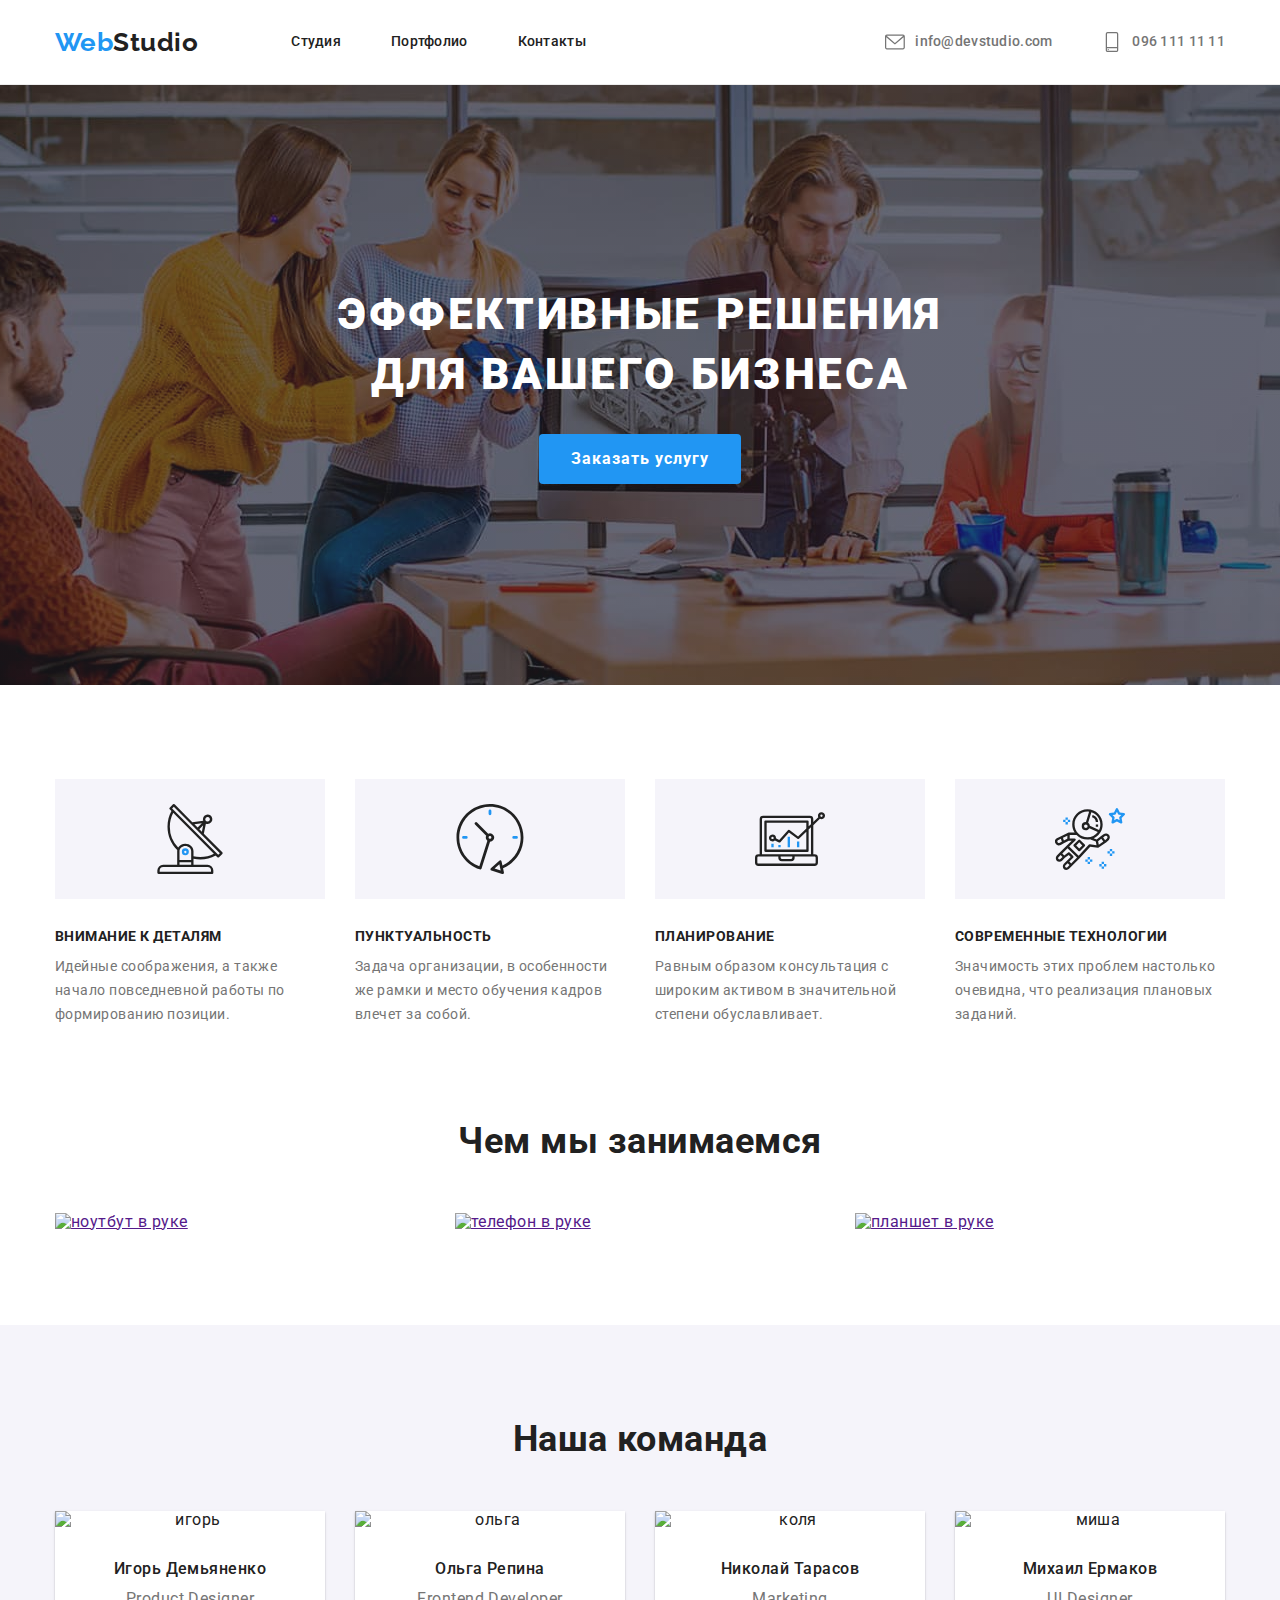
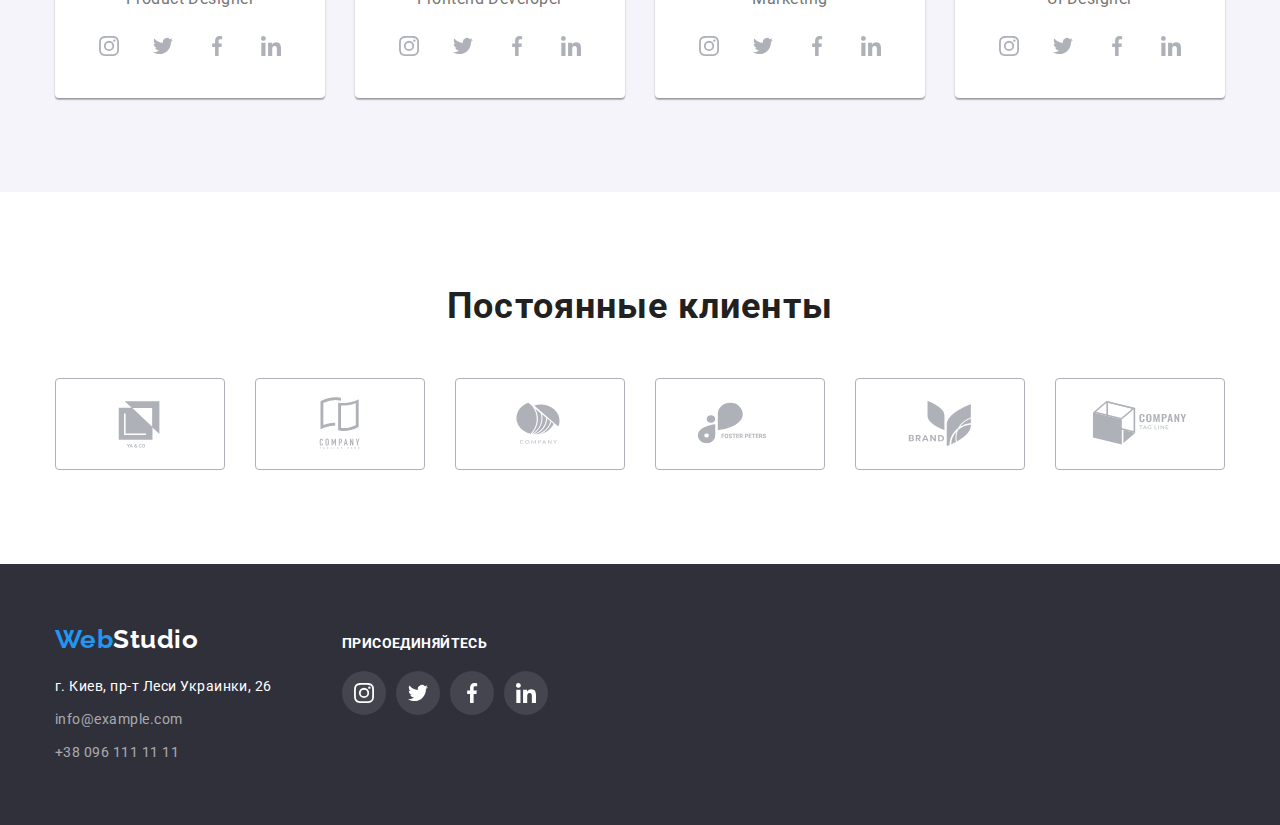
==== index.html @ 80fe4517 "goit-markup-hw-04" ====
<!DOCTYPE html>
<html lang="ru">
    <head>
        <meta charset="UTF-8" />
        <meta name="viewport" content="width=device-width, initial-scale=1.0" />
        <title>Document</title>
        <link rel="preconnect" href="https://fonts.googleapis.com">
        <link rel="preconnect" href="https://fonts.gstatic.com" crossorigin>
        <link
            href="https://fonts.googleapis.com/css2?family=Raleway:wght@700&family=Roboto:wght@400;500;700;900&display=swap"
            rel="stylesheet">
        <link rel="stylesheet"
            href="https://cdnjs.cloudflare.com/ajax/libs/modern-normalize/1.1.0/modern-normalize.min.css">
        <link rel="stylesheet" href="./css/styles.css">
    </head>
    <body>
        <!-- Шапка сайта -->
        <header class="page-header">
            <div class="container header-nav">
                <a href="./index.html" lang="en" class="header-logo">Web<span class="black">Studio</span></a>
                <ul class="site-nav list">
                    <li class="item"><a href="./index.html" class="link">Студия</a></li>
                    <li class="item"><a href="./portfolio.html" class="link">Портфолио</a></li>
                    <li class="item"><a href="" class="link">Контакты</a></li>
                </ul>
                <nav class="contact">
                    <ul class="contact list">
                        <li class="item">
                            <a href="mailto:info@devstudio.com" lang="en" class="link">
                                <div class="envelope">
                                    <svg class="envelope icon-envelope">
                                        <use href="./image/icons.svg#icon-envelope">
                                        </use>
                                    </svg>
                                    info@devstudio.com
                                </div>
                            </a>
                        </li>
                        <li class="item">
                            <a href="tel:+380961111111" class="link">
                                <div class="smartphone">
                                    <svg class="icon-smartphone">
                                        <use href="./image/icons.svg#icon-smartphone">
                                        </use>
                                    </svg>
                                    096 111 11 11
                                </div>
                            </a>
                        </li>
                    </ul>
                </nav>
            </div>
        </header>
        <main>
            <!-- Герой -->
            <section class="hero">
                <div class="container">
                    <h1 class="hero-title">Эффективные решения <br> для вашего бизнеса</h1>
                    <button type="button" class="button hero-button">Заказать услугу</button>
                </div>
            </section>
            <!--преимущества-->
            <section class="section benefits">
                <div class="container">
                    <h2 class="visually-hidden">Преимущества</h2>
                    <ul class="list benefits-list">
                        <li class="item">
                            <div class="benefits-icon">
                                <svg class="advertising">
                                    <use href="./image/icons.svg#icon-advertising-antenna">
                                    </use>
                                </svg>
                            </div>
                            <h3 class="title">Внимание к деталям</h3>
                            <p class="text">Идейные соображения, а также начало повседневной работы
                                по формированию позиции.</p>
                        </li>
                        <li class="item">
                            <div class="benefits-icon">
                                <svg class="advertising">
                                    <use href="./image/icons.svg#icon-advertising-clock">
                                    </use>
                                </svg>
                            </div>
                            <h3 class="title">Пунктуальность</h3>
                            <p class="text">Задача организации,
                                в особенности же рамки и место обучения кадров влечет за собой.</p>
                        </li>
                        <li class="item">
                            <div class="benefits-icon">
                                <svg class="advertising">
                                    <use href="./image/icons.svg#icon-advertising-diagram">
                                    </use>
                                </svg>
                            </div>
                            <h3 class="title">Планирование</h3>
                            <p class="text">Равным образом консультация
                                с широким активом в значительной степени обуславливает.</p>
                        </li>
                        <li class="item">
                            <div class="benefits-icon">
                                <svg class="advertising">
                                    <use href="./image/icons.svg#icon-advertising-astronaut">
                                    </use>
                                </svg>
                            </div>
                            <h3 class="title">Современные технологии</h3>
                            <p class="text">Значимость этих проблем
                                настолько очевидна, что реализация плановых заданий.</p>
                        </li>
                    </ul>
                </div>
            </section>
            <!--чем мы занимаемся-->
            <section class="section specialization">
                <div class="container">
                    <h2 class="specialization-title">Чем мы занимаемся</h2>
                    <ul class="list specialization-list">
                        <li class="item">
                            <a href="" class="link">
                                <img src="./image/Main/keyboard.jpg" alt="ноутбут в руке" width="370">
                            </a>
                        </li>
                        <li class="item">
                            <a href="" class="link">
                                <img src="./image/Main/phone.jpg" alt="телефон в руке" width="370">
                            </a>
                        </li>
                        <li class="item">
                            <a href="" class="link">
                                <img src="./image/Main/tab.jpg" alt="планшет в руке" width="370">
                            </a>
                        </li>
                    </ul>
                </div>
            </section>
            <!--Наша команда-->
            <section class="section team">
                <div class="container">
                    <h2 class="team-title">Наша команда</h2>
                    <ul class="list team-list">
                        <li class="item">
                            <img src="./image/Main/igor.jpg" alt="игорь" width="270">
                            <div class="team-border">
                                <h3>Игорь Демьяненко</h3>
                                <p lang="en">Product Designer</p>
                            <ul class="list team-social">
                                <li class="item">
                                    <a href="" class="link">
                                        <svg class="team-icon">
                                            <use href="./image/icons.svg#icon-instagram">
                                            </use>
                                        </svg>
                                    </a>
                                </li>
                                <li class="item">
                                    <a href="" class="link">
                                        <svg class="team-icon">
                                            <use href="./image/icons.svg#icon-twitter">
                                            </use>
                                        </svg>
                                    </a>
                                </li>
                                <li class="item">
                                    <a href="" class="link">
                                        <svg class="team-icon">
                                            <use href="./image/icons.svg#icon-facebook">
                                            </use>
                                        </svg>
                                    </a>
                                </li>
                                <li class="item">
                                    <a href="" class="link">
                                        <svg class="team-icon">
                                            <use href="./image/icons.svg#icon-linkedin">
                                            </use>
                                        </svg>
                                    </a>
                                </li>
                            </ul>
                            </div>
                        </li>
                        <li class="item">
                            <img src="./image/Main/olga.jpg" alt="ольга" width="270">
                            <div class="team-border">
                                <h3>Ольга Репина</h3>
                                <p lang="en">Frontend Developer</p>
                            
                            <ul class="list team-social">
                                <li class="item">
                                    <a href="" class="link">
                                        <svg class="team-icon">
                                            <use href="./image/icons.svg#icon-instagram">
                                            </use>
                                        </svg>
                                    </a>
                                </li>
                                <li class="item">
                                    <a href="" class="link">
                                        <svg class="team-icon">
                                            <use href="./image/icons.svg#icon-twitter">
                                            </use>
                                        </svg>
                                    </a>
                                </li>
                                <li class="item">
                                    <a href="" class="link">
                                        <svg class="team-icon">
                                            <use href="./image/icons.svg#icon-facebook">
                                            </use>
                                        </svg>
                                    </a>
                                </li>
                                <li class="item">
                                    <a href="" class="link">
                                        <svg class="team-icon">
                                            <use href="./image/icons.svg#icon-linkedin">
                                            </use>
                                        </svg>
                                    </a>
                                </li>
                            </ul>
                            </div>
                        </li>
                        <li class="item">
                            <img src="./image/Main/nikolai.jpg" alt="коля" width="270">
                            <div class="team-border">
                                <h3>Николай Тарасов</h3>
                                <p lang="en">Marketing</p>
                            <ul class="list team-social">
                                <li class="item">
                                    <a href="" class="link">
                                        <svg class="team-icon">
                                            <use href="./image/icons.svg#icon-instagram">
                                            </use>
                                        </svg>
                                    </a>
                                </li>
                                <li class="item">
                                    <a href="" class="link">
                                        <svg class="team-icon">
                                            <use href="./image/icons.svg#icon-twitter">
                                            </use>
                                        </svg>
                                    </a>
                                </li>
                                <li class="item">
                                    <a href="" class="link">
                                        <svg class="team-icon">
                                            <use href="./image/icons.svg#icon-facebook">
                                            </use>
                                        </svg>
                                    </a>
                                </li>
                                <li class="item">
                                    <a href="" class="link">
                                        <svg class="team-icon">
                                            <use href="./image/icons.svg#icon-linkedin">
                                            </use>
                                        </svg>
                                    </a>
                                </li>
                            </ul>
                            </div>
                        </li>
                        <li class="item">
                            <img src="./image/Main/mikhail.jpg" alt="миша" width="270">
                            <div class="team-border">
                                <h3>Михаил Ермаков</h3>
                                <p lang="en">UI Designer</p>
                            <ul class="list team-social">
                                <li class="item">
                                    <a href="" class="link">
                                        <svg class="team-icon">
                                            <use href="./image/icons.svg#icon-instagram">
                                            </use>
                                        </svg>
                                    </a>
                                </li>
                                <li class="item">
                                    <a href="" class="link">
                                        <svg class="team-icon">
                                            <use href="./image/icons.svg#icon-twitter">
                                            </use>
                                        </svg>
                                    </a>
                                </li>
                                <li class="item">
                                    <a href="" class="link">
                                        <svg class="team-icon">
                                            <use href="./image/icons.svg#icon-facebook">
                                            </use>
                                        </svg>
                                    </a>
                                </li>
                                <li class="item">
                                    <a href="" class="link">
                                        <svg class="team-icon">
                                            <use href="./image/icons.svg#icon-linkedin">
                                            </use>
                                        </svg>
                                    </a>
                                </li>
                            </ul>
                            </div>
                        </li>
                    </ul>
                </div>
            </section>
            <!--Постоянные клиенты-->
            <section class="section customers">
                <div class="container">
                    <h2 class="customers-title">Постоянные клиенты</h2>
                    <ul class="list customers-list">
                        <li class="item">
                            <a href="" class="link">
                                <svg class="cliet-icon">
                                    <use href="./image/icons.svg#icon-client-1">
                                    </use>
                                </svg>
                            </a>
                        </li>
                        <li class="item">
                            <a href="" class="link">
                                <svg class="cliet-icon">
                                    <use href="./image/icons.svg#icon-client-2">
                                    </use>
                                </svg>
                            </a>
                        </li>
                        <li class="item">
                            <a href="" class="link">
                                <svg class="cliet-icon">
                                    <use href="./image/icons.svg#icon-client-3">
                                    </use>
                                </svg>
                            </a>
                        </li>
                        <li class="item">
                            <a href="" class="link">
                                <svg class="cliet-icon">
                                    <use href="./image/icons.svg#icon-client-6">
                                    </use>
                                </svg>
                            </a>
                        </li>
                        <li class="item">
                            <a href="" class="link">
                                <svg class="cliet-icon">
                                    <use href="./image/icons.svg#icon-client-4">
                                    </use>
                                </svg>
                            </a>
                        </li>
                        <li class="item">
                            <a href="" class="link">
                                <svg class="cliet-icon">
                                    <use href="./image/icons.svg#icon-client-5">
                                    </use>
                                </svg>
                            </a>
                        </li>
                    </ul>
                </div>
            </section>
        </main>
    </body>
<!--Футер-->
    <footer class="footer">
        <div class="container">
            <div class="footer-adress">
                <a href="" lang="en" class="footer-logo">Web<span class="white">Studio</span></a>
                <address class="footer-adress">
                    <ul class="list footer-list">
                        <li class="item"><a href="" class="map"> г. Киев, пр-т Леси Украинки, 26 </a></li>
                        <li class="item"><a href="mailto:info@example.com" lang="en" class="nav">info@example.com</a></li>
                        <li class="item"><a href="tel:+380961111111" class="nav">+38 096 111 11 11</a></li>
                    </ul>
                </address>
            </div>
            <div class="footer-join">
                <h2 class="join-title">присоединяйтесь</h2>
                <ul class="list join-list">
                    <li class="item">
                        <a href="" class="link">
                            <svg class="join-social">
                                <use href="./image/icons.svg#icon-instagram">
                                </use>
                            </svg>
                        </a>
                    </li>
                    <li class="item">
                        <a href="" class="link">
                            <svg class="join-social">
                                <use href="./image/icons.svg#icon-twitter">
                                </use>
                            </svg>
                        </a>
                    </li>
                    <li class="item">
                        <a href="" class="link">
                            <svg class="join-social">
                                <use href="./image/icons.svg#icon-facebook">
                                </use>
                            </svg>
                        </a>
                    </li>
                    <li class="item">
                        <a href="" class="link">
                            <svg class="join-social">
                                <use href="./image/icons.svg#icon-linkedin">
                                </use>
                            </svg>
                        </a>
                    </li>
                </ul>
            </div>
        </div>
    </footer>
</html>
---- css/styles.css ----
:root {
  --primary-text-color: #212121;
  --secondary-text-color: #757575;
  --logo-color: #2196f3;
  --header-background-color: #ffffff;
  --benefits-background-color: #ffffff;
  --team-background-color: #f5f4fa;
  --footer-background-color: #2f303a;
  --accent-color: #2196f3;
  --footer-nav-color: rgba(255, 255, 255, 0.6);
  --button-color: #ffffff;
  --button-background-color: #2196f3;
  /*страница портфолио*/
  --button-back-portfolio-first: #f5f4fa;
  --button-col-portfolio-first: #212121;
  --button-back-portfolio-second: #2196f3;
  --button-col-portfolio-second: #ffffff;
}

/*сбросить точки в списках*/
.list {
  padding: 0;
  margin: 0;
  list-style: none;
}

body {
  font-family: roboto, raleway sans-serif;
  letter-spacing: 0.03em;

  color: var(--primary-text-color);
  background-color: var(--benefits-background-color);
}

h2 {
  font-weight: 700;
  font-size: 36px;
  line-height: 1.16;
  text-align: center;
}

img {
  display: block;
  height: auto;
  max-width: 100%;
}

svg {
  fill: currentColor;
}

.icon {
  fill: currentColor;
}

.visually-hidden {
  position: absolute;
  white-space: nowrap;
  width: 1px;
  height: 1px;
  overflow: hidden;
  border: 0;
  padding: 0;
  clip: rect(0 0 0 0);
  clip-path: inset(50%);
  margin: -1px;
}

.container {
  width: 1200px;
  padding-left: 15px;
  padding-right: 15px;
  margin-left: auto;
  margin-right: auto;
}

/*ХЕДЕР*/

.page-header {
  border-bottom: 1px solid #ececec;
  background-color: var(--header-background-color);
}

.header-nav {
  display: flex;
  align-items: center;
}

.header-logo {
  margin-right: 93px;

  font-family: Raleway;
  font-weight: 700;
  font-size: 26px;
  line-height: 1.19;

  color: var(--logo-color);
  text-decoration: none;
}

.black {
  color: #212121;
}

.white {
  color: #ffffff;
}

.site-nav {
  display: flex;
}

.site-nav .item:not(:last-child) {
  margin-right: 50px;
}

.site-nav .link {
  display: block;
  padding-top: 32px;
  padding-bottom: 32px;

  font-weight: 500;
  font-size: 14px;
  line-height: 1.14;
  letter-spacing: 0.02em;

  color: var(--primary-text-color);
  text-decoration: none;
}

.site-nav .link:hover,
.site-nav .link:focus {
  color: var(--accent-color);
  text-decoration: none;
}

.contact {
  display: flex;
  margin-left: auto;
}

.contact .item:not(:last-child) {
  margin-right: 50px;
}

.contact .link {
  display: block;
  padding-top: 32px;
  padding-bottom: 32px;

  font-weight: 500;
  font-size: 14px;
  line-height: 1.14;
  letter-spacing: 0.02em;

  color: var(--secondary-text-color);
  text-decoration: none;
}

.contact .link:hover,
.contact .link:focus {
  color: var(--accent-color);
  text-decoration: none;
}

.contact .link:hover .icon-envelope,
.contact .link:focus .icon-envelope {
  fill: var(--accent-color);
}

.envelope {
  display: flex;
  align-items: center;
}

.icon-envelope {
  height: 20px;
  width: 20px;
  margin-right: 10px;
  object-position: initial;
}

.smartphone {
  display: flex;
  align-items: center;
}

.icon-smartphone {
  height: 20px;
  width: 20px;
  margin-right: 10px;
  object-position: initial;
}

.contact .link:hover .icon-smartphone,
.contact .link:focus .icon-smartphone {
  fill: var(--accent-color);
}

/*Герой*/

.hero {
  height: 600px;
  max-width: 1600px;
  margin-left: auto;
  margin-right: auto;
  padding-top: 200px;
  padding-bottom: 200px;

  text-align: center;

  background-color: #2f303a;
  background-image: linear-gradient(to right, rgba(47, 48, 58, 0.4), rgba(47, 48, 58, 0.4)),
    url(../image/main/hero.jpg);
  background-size: cover;
  background-position: center;
  background-repeat: no-repeat;
}

.hero-title {
  margin-top: 0;
  margin-bottom: 30;

  font-weight: 900;
  font-size: 44px;
  line-height: 1.36;

  letter-spacing: 0.06em;
  text-transform: uppercase;

  color: #ffffff;
}

.button {
  display: inline-block;
  min-width: 73px;
  border: 0px solid transparent;

  font-family: roboto, sans-serif;
  cursor: pointer;
  border-radius: 4px;

  text-align: center;
}

.hero-button {
  padding: 10px 32px;

  font-weight: 700;
  font-size: 16px;
  line-height: 1.88;
  letter-spacing: 0.06em;

  color: var(--button-color);
  background-color: var(--button-background-color);
}

/*чем мы занимаемся 1*/

.section {
  padding-top: 94px;
  padding-bottom: 94px;
}

.benefits {
}

.benefits-list {
  display: flex;
  flex-wrap: wrap;
}

.benefits-list .item {
  width: 270px;
  margin-right: 30px;
}

.benefits-list .item:last-child {
  margin-right: 0;
}

.benefits-icon {
  display: flex;
  justify-content: center;
  align-items: center;

  height: 120px;
  width: 270px;
  background-color: #f5f4fa;
}

.advertising {
  height: 70px;
  width: 70px;

  background-position: center;
}

.benefits-list .title {
  margin-top: 30px;
  margin-bottom: 10px;

  font-weight: 700;
  font-size: 14px;
  line-height: 1.14;
  text-transform: uppercase;
}

.benefits-list .text {
  margin-top: 0;
  margin-bottom: 0;

  font-size: 14px;
  line-height: 1.71;
  color: var(--secondary-text-color);
}

/*чем мы занимаемся 2*/

.specialization {
  padding-top: 0;
}

.specialization-title {
  margin-top: 0;
  margin-bottom: 50px;
}

.specialization-list {
  display: flex;
}

.specialization-list .item {
  margin-right: 30px;
}

.specialization-list .item:last-child {
  margin-right: 0;
}

/*наша команда*/

.team {
  background-color: var(--team-background-color);
}

.team-title {
  margin-top: 0;
  margin-bottom: 50px;
}

.team-list {
  display: flex;

  text-align: center;
}

.team-list .item {
  width: calc((100%-90px) / 4);
  margin-right: 30px;

  box-shadow: 0px 1px 3px rgba(0, 0, 0, 0.12), 0px 1px 1px rgba(0, 0, 0, 0.14),
    0px 2px 1px rgba(0, 0, 0, 0.2);
  border-radius: 0px 0px 4px 4px;

  background-color: #ffffff;
}

.team-list .item:last-child {
  margin-right: 0;
}

.team-border {
  padding-top: 30px;
  padding-bottom: 30px;
}

.team-list .item h3 {
  margin-top: 0;
  margin-bottom: 10px;

  font-weight: 500;
  font-size: 16px;
  line-height: 1.27;

  text-align: center;
}

.team-list .item p {
  margin-top: 0;
  margin-bottom: 0;
  padding-bottom: 16px;

  font-size: 16px;
  line-height: 1.19;

  text-align: center;

  color: var(--secondary-text-color);
}

.team-social {
  display: inline-flex;
}

.team-social .item {
  border-radius: 50%;

  box-shadow: none;
}

.team-social .item:not(:last-child) {
  margin-right: 10px;
}

.team-social .link {
  display: flex;
  justify-content: center;
  align-items: center;

  height: 44px;
  width: 44px;

  border-radius: 50%;

  cursor: pointer;
}

.team-social .link:hover,
.team-social .link:focus {
  background-color: var(--accent-color);
}

.team-social .link:hover .team-icon,
.team-social .link:focus .team-icon {
  fill: #ffffff;
}

.team-icon {
  height: 20px;
  width: 20px;
  fill: #afb1b8;
}

/*Постоянные клиенты*/

.customers-title {
  margin-top: 0;
  margin-bottom: 50px;

  letter-spacing: 0.03em;
}

.customers-list {
  display: flex;
}

.customers-list .item {
  margin-right: 30px;
  border-radius: 4px;
}

.customers-list .item:last-child {
  margin-right: 0;
}

.customers-list .link {
  display: flex;
  justify-content: center;
  align-items: center;

  height: 92px;
  width: 170px;

  border: 1px solid #afb1b8;
  box-sizing: border-box;
  border-radius: 4px;
}

.customers-list .link:hover,
.customers-list .link:focus {
  border-color: var(--accent-color);
}

.customers-list .link:hover .cliet-icon,
.customers-list .link:focus .cliet-icon {
  fill: var(--accent-color);
}

.cliet-icon {
  height: 60px;
  width: 106px;

  fill: #afb1b8;
}

/*ФУТЕР*/

.footer {
  padding-top: 60px;
  padding-bottom: 60px;

  background-color: var(--footer-background-color);
}

.footer .container {
  display: flex;
  align-items: baseline;
}

.footer-logo {
  display: block;
  margin-top: 0;
  margin-bottom: 20px;

  font-family: Raleway;
  font-weight: 700;
  font-size: 26px;
  line-height: 1.19;

  color: var(--logo-color);
  text-decoration: none;
}

.footer-adress {
  display: inline-block;
  font-size: 14px;
  line-height: 1.71;
  font-style: normal;
}

.footer-list .item:not(:last-child) {
  margin-bottom: 9px;
}

.footer-adress .map {
  margin-top: 0;

  color: #ffffff;
  text-decoration: none;
}

.footer-adress .nav {
  color: var(--footer-nav-color);
  text-decoration: none;
}

.footer-list .map:hover,
.footer-list .map:focus {
  color: var(--accent-color);
  text-decoration: none;
}

.footer-list .nav:focus,
.footer-list .nav:hover {
  color: var(--accent-color);
  text-decoration: none;
}

.footer-join {
  display: inline-block;

  margin-left: 70px;
}

.join-title {
  margin-top: 0;
  margin-bottom: 20px;

  font-size: 14px;
  line-height: 1, 14;
  letter-spacing: 0.03em;
  text-transform: uppercase;
  text-align: left;

  color: #ffffff;
}

.join-list {
  display: flex;
  margin-top: 0;
  margin-bottom: 0;
}

.join-list .item {
  height: 44px;
  width: 44px;
  border-radius: 50%;

  background-color: rgba(255, 255, 255, 0.1);
}

.join-list .item:not(:last-child) {
  margin-right: 10px;
}

.join-list .link {
  display: flex;
  justify-content: center;
  align-items: center;

  height: 44px;
  width: 44px;
  border-radius: 50%;

  cursor: pointer;
}

.join-list .link:focus,
.join-list .link:hover {
  background-color: var(--accent-color);
}

.join-social {
  height: 20px;
  width: 20px;
  fill: #ffffff;
}

/*СТРАНИЦА-ПОРТФОЛИО*/

.portfolio {
}

.portfolio-nav {
  display: flex;
  justify-content: center;
  margin-bottom: 50px;
}

.portfolio-nav .item.item:not(:last-child) {
  padding-right: 8px;
}

.button-portfolio {
  padding: 6px 22px;
  border-radius: 4px;

  font-weight: 500;
  font-size: 16px;
  line-height: 1.63;

  color: var(--button-col-portfolio-first);
  background-color: var(--button-back-portfolio-first);
}

.button-portfolio:hover,
.button-portfolio:focus {
  color: var(--button-col-portfolio-second);
  background-color: var(--button-back-portfolio-second);

  box-shadow: 0px 3px 1px rgba(0, 0, 0, 0.1), 0px 1px 2px rgba(0, 0, 0, 0.08),
    0px 2px 2px rgba(0, 0, 0, 0.12);

  border-radius: 4px;
}

.content-list {
  display: flex;
  flex-wrap: wrap;
}

.content-list .item {
  width: 370px;
  margin-right: 30px;
  margin-bottom: 30px;
}

.content-list .item:hover {
  box-shadow: 0px 1px 1px rgba(0, 0, 0, 0.12), 0px 4px 4px rgba(0, 0, 0, 0.06),
    1px 4px 6px rgba(0, 0, 0, 0.16);
}

.content-list .item:nth-child(3n) {
  margin-right: 0;
}

.content-list .item:nth-last-child(-n + 3) {
  margin-bottom: 0;
}

.content-list .link {
  text-decoration: none;
  color: var(--primary-text-color);
}

.portfolio-border {
  box-sizing: border-box;

  padding-top: 20px;
  padding-right: 24px;
  padding-bottom: 20px;
  padding-left: 24px;
  border: 1px solid #eeeeee;
  border-top: 0;

  background: #ffffff;
}

.content-list .item h3 {
  margin-top: 0px;
  margin-bottom: 4px;

  font-weight: 700;
  font-size: 18px;
  line-height: 2;

  letter-spacing: 0.06em;
}

.content-list .item p {
  margin-top: 0;
  margin-bottom: 0;

  font-size: 16px;
  line-height: 1.88;

  color: var(--secondary-text-color);
}
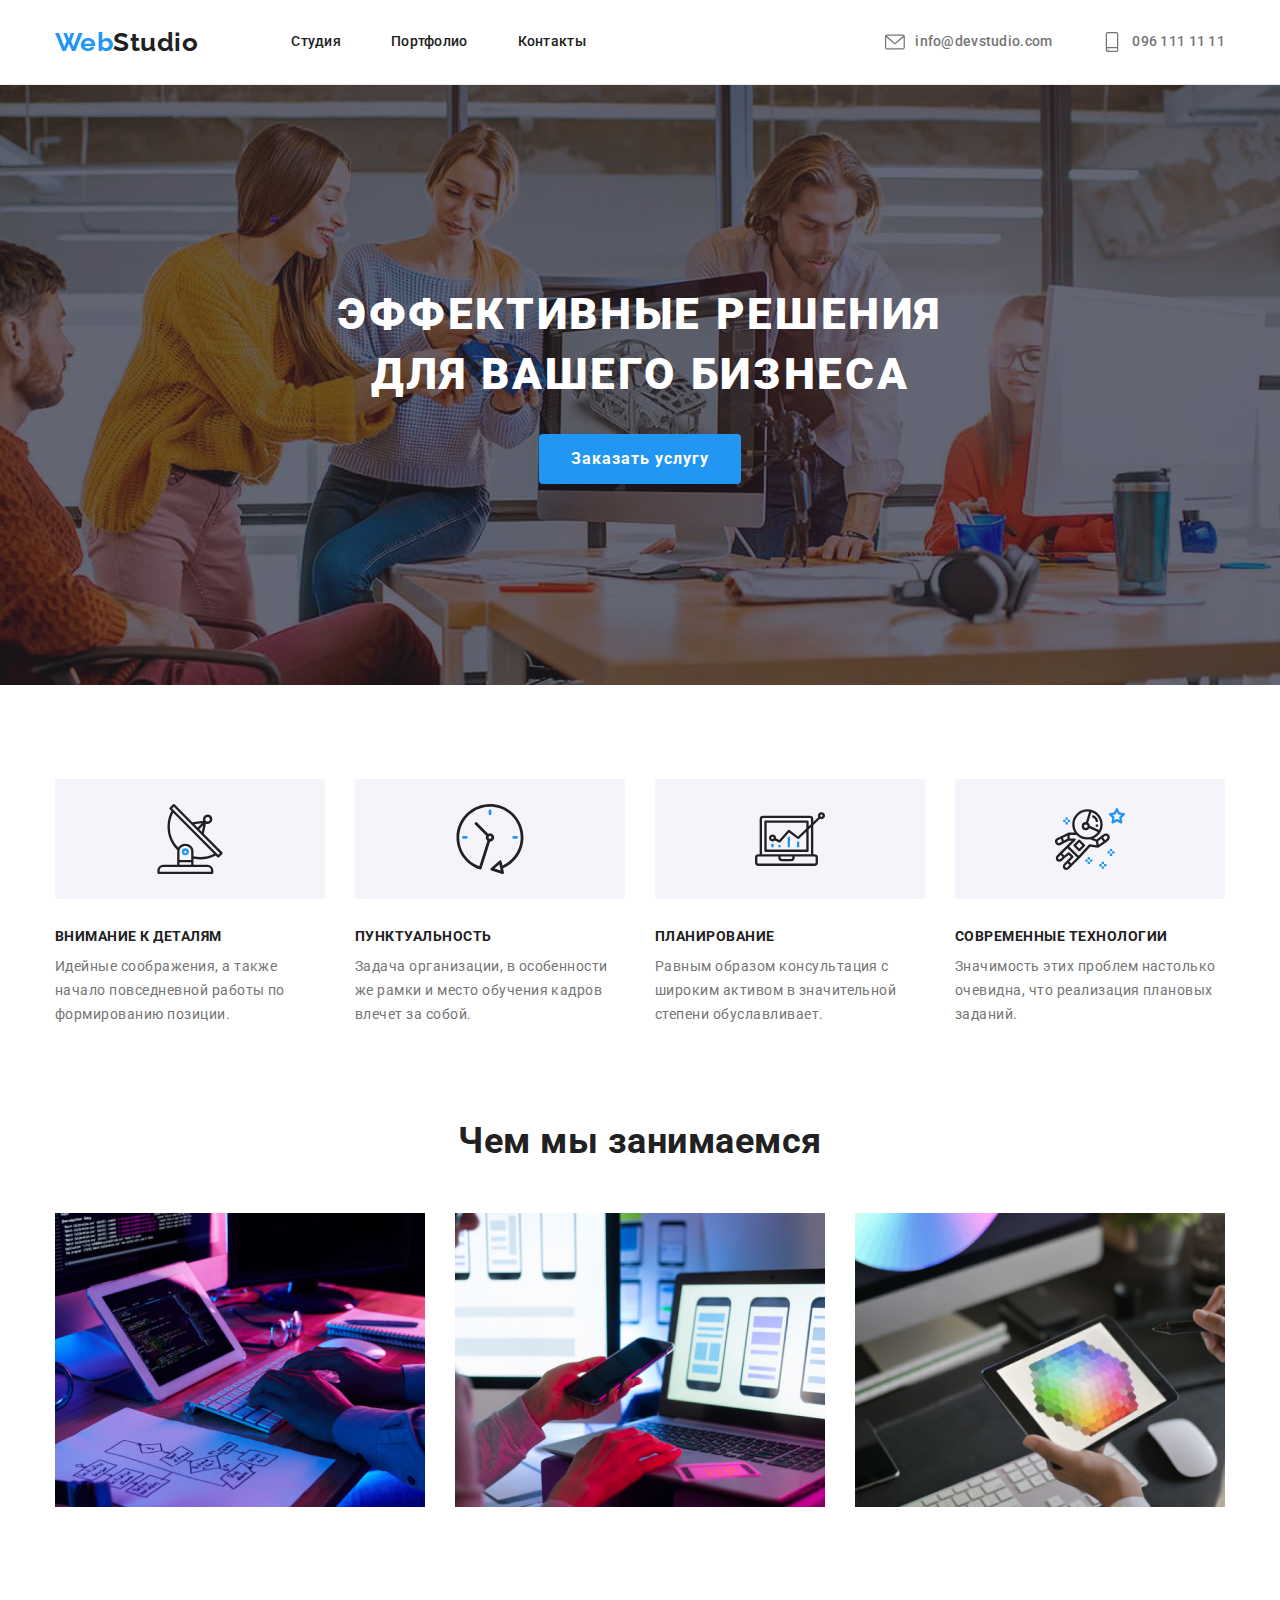
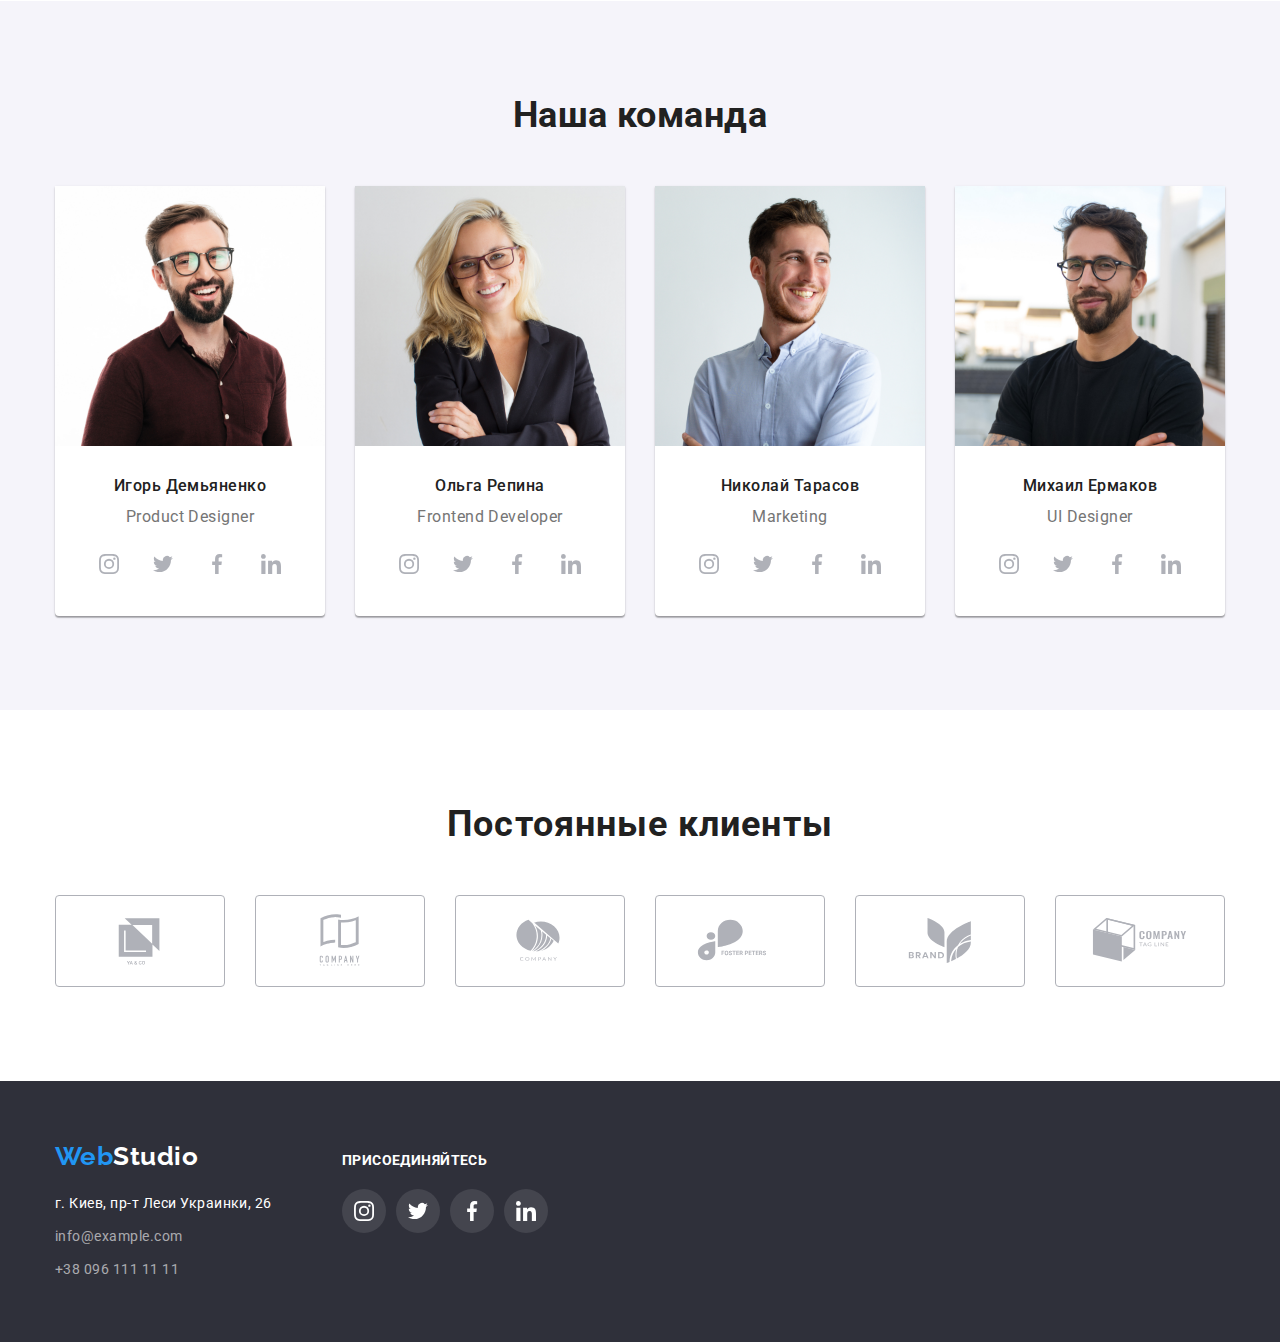
==== commit e63de115: "goit-markup-hw-04" ====
--- a/index.html
+++ b/index.html
@@ -118,17 +118,17 @@
                     <ul class="list specialization-list">
                         <li class="item">
                             <a href="" class="link">
-                                <img src="./image/Main/keyboard.jpg" alt="ноутбут в руке" width="370">
-                            </a>
-                        </li>
-                        <li class="item">
-                            <a href="" class="link">
-                                <img src="./image/Main/phone.jpg" alt="телефон в руке" width="370">
-                            </a>
-                        </li>
-                        <li class="item">
-                            <a href="" class="link">
-                                <img src="./image/Main/tab.jpg" alt="планшет в руке" width="370">
+                                <img src="./image/main/keyboard.jpg" alt="ноутбут в руке" width="370">
+                            </a>
+                        </li>
+                        <li class="item">
+                            <a href="" class="link">
+                                <img src="./image/main/phone.jpg" alt="телефон в руке" width="370">
+                            </a>
+                        </li>
+                        <li class="item">
+                            <a href="" class="link">
+                                <img src="./image/main/tab.jpg" alt="планшет в руке" width="370">
                             </a>
                         </li>
                     </ul>
@@ -140,7 +140,7 @@
                     <h2 class="team-title">Наша команда</h2>
                     <ul class="list team-list">
                         <li class="item">
-                            <img src="./image/Main/igor.jpg" alt="игорь" width="270">
+                            <img src="./image/main/igor.jpg" alt="игорь" width="270">
                             <div class="team-border">
                                 <h3>Игорь Демьяненко</h3>
                                 <p lang="en">Product Designer</p>
@@ -181,7 +181,7 @@
                             </div>
                         </li>
                         <li class="item">
-                            <img src="./image/Main/olga.jpg" alt="ольга" width="270">
+                            <img src="./image/main/olga.jpg" alt="ольга" width="270">
                             <div class="team-border">
                                 <h3>Ольга Репина</h3>
                                 <p lang="en">Frontend Developer</p>
@@ -223,7 +223,7 @@
                             </div>
                         </li>
                         <li class="item">
-                            <img src="./image/Main/nikolai.jpg" alt="коля" width="270">
+                            <img src="./image/main/nikolai.jpg" alt="коля" width="270">
                             <div class="team-border">
                                 <h3>Николай Тарасов</h3>
                                 <p lang="en">Marketing</p>
@@ -264,7 +264,7 @@
                             </div>
                         </li>
                         <li class="item">
-                            <img src="./image/Main/mikhail.jpg" alt="миша" width="270">
+                            <img src="./image/main/mikhail.jpg" alt="миша" width="270">
                             <div class="team-border">
                                 <h3>Михаил Ермаков</h3>
                                 <p lang="en">UI Designer</p>
